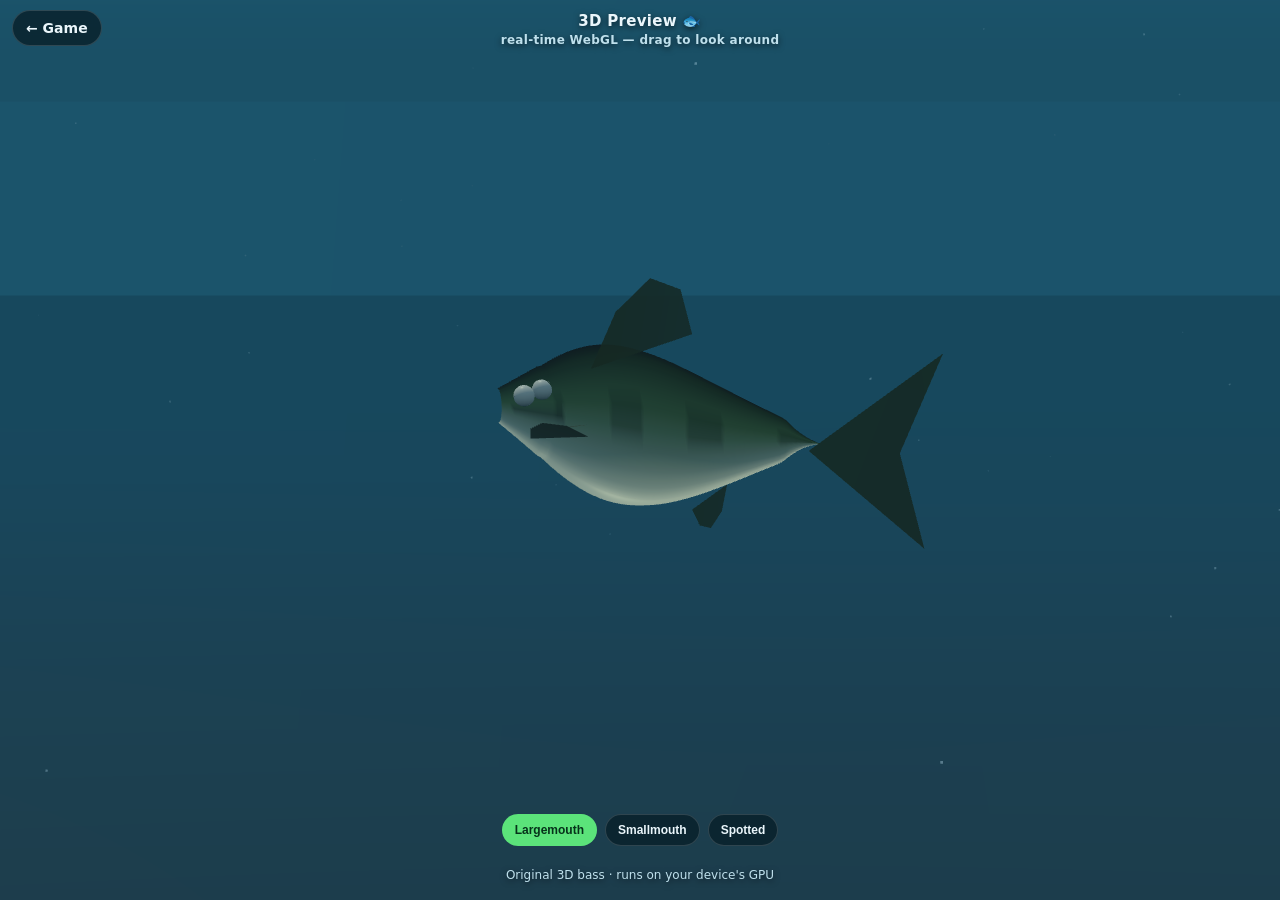
==== 3d.html @ ec484ed6 "Add real-time 3D bass preview (WebGL/Three.js) Original procedural bass model — elongated, laterally" ====
<!DOCTYPE html>
<html lang="en">
<head>
<meta charset="UTF-8" />
<meta name="viewport" content="width=device-width, initial-scale=1.0, maximum-scale=1.0, user-scalable=no, viewport-fit=cover" />
<meta name="theme-color" content="#0a3a4a" />
<title>BassBuddy — 3D Preview</title>
<style>
  html,body{margin:0;height:100%;background:#06222c;overflow:hidden;font-family:-apple-system,system-ui,sans-serif;color:#eaf6fb;}
  #c{position:fixed;inset:0;width:100%;height:100%;display:block;}
  .ui{position:fixed;left:0;right:0;pointer-events:none;text-align:center;text-shadow:0 2px 6px rgba(0,0,0,.6);z-index:5;}
  #top{top:calc(12px + env(safe-area-inset-top,0px));font-weight:800;font-size:15px;letter-spacing:.3px;}
  #top small{display:block;font-weight:600;font-size:12px;color:#bfe0ec;margin-top:3px;}
  #bottom{bottom:calc(18px + env(safe-area-inset-bottom,0px));font-size:12px;color:#bfe0ec;}
  a.back{position:fixed;top:calc(10px + env(safe-area-inset-top,0px));left:12px;z-index:6;
    background:rgba(8,32,42,.8);border:1px solid rgba(255,255,255,.15);color:#eaf6fb;
    text-decoration:none;font-weight:800;font-size:14px;padding:9px 13px;border-radius:999px;backdrop-filter:blur(6px);}
  .species{position:fixed;bottom:calc(54px + env(safe-area-inset-bottom,0px));left:0;right:0;display:flex;gap:8px;justify-content:center;z-index:6;}
  .species button{background:rgba(8,32,42,.8);border:1px solid rgba(255,255,255,.15);color:#eaf6fb;font-weight:800;
    font-size:12px;padding:8px 12px;border-radius:999px;cursor:pointer;}
  .species button.on{background:#5be37a;color:#06321a;border-color:transparent;}
  #err{position:fixed;inset:0;display:none;align-items:center;justify-content:center;padding:30px;text-align:center;font-size:14px;color:#ffd2d2;}
</style>
</head>
<body>
<canvas id="c"></canvas>
<a class="back" href="index.html">← Game</a>
<div id="top" class="ui">3D Preview 🐟<small>real-time WebGL — drag to look around</small></div>
<div class="species">
  <button data-s="largemouth" class="on">Largemouth</button>
  <button data-s="smallmouth">Smallmouth</button>
  <button data-s="spotted">Spotted</button>
</div>
<div id="bottom" class="ui">Original 3D bass · runs on your device's GPU</div>
<div id="err"></div>

<script type="module">
import * as THREE from "./vendor/three.module.min.js";

const SPECIES = {
  largemouth: { back: 0x33401f, mid: 0x6f9e4e, belly: 0xeef1d6, pattern: "blotch", pat: 0x2a3618, eye: 0x16242b, len: 2.4 },
  smallmouth: { back: 0x5e4524, mid: 0xa07b46, belly: 0xefe6cf, pattern: "bars",  pat: 0x6e4f28, eye: 0xc23a2a, len: 2.2 },
  spotted:    { back: 0x2f3d1c, mid: 0x6f8a3e, belly: 0xeef0d2, pattern: "spots", pat: 0x2a3618, eye: 0xc23a2a, len: 2.1 },
};

const canvas = document.getElementById("c");
let renderer, scene, camera, fish, clock, basePos, geomRef, dragX = 0.5, dragY = 0.35, targetX = 0.5, targetY = 0.35;

try {
  renderer = new THREE.WebGLRenderer({ canvas, antialias: true });
  renderer.setPixelRatio(Math.min(devicePixelRatio || 1, 2));
  renderer.setSize(innerWidth, innerHeight);
  renderer.shadowMap.enabled = false;
  scene = new THREE.Scene();
  scene.background = new THREE.Color(0x114b63);
  scene.fog = new THREE.FogExp2(0x0d3f55, 0.085);

  camera = new THREE.PerspectiveCamera(52, innerWidth / innerHeight, 0.1, 100);
  camera.position.set(0, 0.6, 6);

  // lighting — sun from above the surface + soft fill
  const hemi = new THREE.HemisphereLight(0xbfe9ff, 0x0a2a38, 1.1);
  scene.add(hemi);
  const sun = new THREE.DirectionalLight(0xfff2cf, 1.5);
  sun.position.set(2.5, 8, 4);
  scene.add(sun);

  // water surface seen from below
  const surfGeo = new THREE.PlaneGeometry(80, 80, 1, 1);
  const surfMat = new THREE.MeshBasicMaterial({ color: 0x2a93b8, transparent: true, opacity: 0.35, side: THREE.DoubleSide });
  const surf = new THREE.Mesh(surfGeo, surfMat);
  surf.rotation.x = -Math.PI / 2; surf.position.y = 5;
  scene.add(surf);

  // god-ray cones from the surface
  const rayMat = new THREE.MeshBasicMaterial({ color: 0xdff6ff, transparent: true, opacity: 0.05, side: THREE.DoubleSide, depthWrite: false });
  for (let i = 0; i < 5; i++) {
    const cone = new THREE.Mesh(new THREE.ConeGeometry(2.2, 12, 8, 1, true), rayMat);
    cone.position.set((i - 2) * 3 + (Math.random() - 0.5) * 2, 3, -3 - Math.random() * 3);
    cone.rotation.x = Math.PI; cone.rotation.z = (Math.random() - 0.5) * 0.3;
    scene.add(cone);
  }

  // murky bottom
  const bottom = new THREE.Mesh(new THREE.PlaneGeometry(80, 80), new THREE.MeshStandardMaterial({ color: 0x0a3247, roughness: 1 }));
  bottom.rotation.x = -Math.PI / 2; bottom.position.y = -4;
  scene.add(bottom);

  // drifting particulate
  const pc = 240, pg = new THREE.BufferGeometry(), pa = new Float32Array(pc * 3);
  for (let i = 0; i < pc; i++) { pa[i*3] = (Math.random()-0.5)*30; pa[i*3+1] = (Math.random()-0.5)*16; pa[i*3+2] = (Math.random()-0.5)*30; }
  pg.setAttribute("position", new THREE.BufferAttribute(pa, 3));
  const motes = new THREE.Points(pg, new THREE.PointsMaterial({ color: 0xcfeefb, size: 0.045, transparent: true, opacity: 0.5 }));
  scene.add(motes);

  buildFish("largemouth");
  clock = new THREE.Clock();
  addEventListener("resize", onResize);
  // drag to orbit
  let dragging = false, px = 0, py = 0;
  canvas.addEventListener("pointerdown", e => { dragging = true; px = e.clientX; py = e.clientY; });
  addEventListener("pointermove", e => { if (!dragging) return; targetX += (e.clientX - px) / innerWidth * 1.5; targetY = Math.max(0.05, Math.min(0.8, targetY - (e.clientY - py) / innerHeight * 1.2)); px = e.clientX; py = e.clientY; });
  addEventListener("pointerup", () => dragging = false);
  document.querySelectorAll(".species button").forEach(btn => btn.addEventListener("click", () => {
    document.querySelectorAll(".species button").forEach(b => b.classList.remove("on"));
    btn.classList.add("on"); buildFish(btn.dataset.s);
  }));
  animate();
} catch (e) {
  const el = document.getElementById("err");
  el.style.display = "flex";
  el.textContent = "3D needs WebGL, which isn't available here: " + e.message;
}

// ---- build an original procedural bass mesh ----
function buildFish(sp) {
  if (fish) { scene.remove(fish); fish.traverse(o => { if (o.geometry) o.geometry.dispose(); if (o.material) o.material.dispose(); }); }
  const S = SPECIES[sp], LEN = S.len, SEG = 72, RING = 22;
  fish = new THREE.Group();

  // half-body DEPTH profile (t: 0 tail tip .. 1 snout). Bass are deep-bodied
  // mid, with a blunt deep head, tapering to a narrow caudal peduncle.
  const depth = t => {
    const body = Math.sin(Math.pow(Math.min(t, 1), 1.2) * Math.PI); // peak shifted toward head
    let d = 0.05 + body * 0.50;
    if (t > 0.84) d = Math.max(d, 0.34) * (1 - (t - 0.84) / 0.16 * 0.62); // blunt snout
    if (t < 0.10) d *= t / 0.10;                                          // pinch tail base
    return d;
  };
  // lateral WIDTH factor — bass are strongly laterally compressed (thin),
  // fullest through the head/shoulder and pinched at the tail.
  const widthFac = t => 0.34 + Math.sin(Math.min(t, 1) * Math.PI) * 0.12;

  const positions = [], colors = [], indices = [];
  const cBack = new THREE.Color(S.back), cMid = new THREE.Color(S.mid), cBelly = new THREE.Color(S.belly), cPat = new THREE.Color(S.pat);
  const cMouth = new THREE.Color(0x20140e);
  for (let i = 0; i <= SEG; i++) {
    const t = i / SEG, x = (t - 0.5) * LEN, d = depth(t), w = widthFac(t);
    for (let j = 0; j <= RING; j++) {
      const a = j / RING * Math.PI * 2;
      const y = Math.cos(a) * d, z = Math.sin(a) * d * w;
      positions.push(x, y, z);
      const ty = (Math.cos(a) * 0.5 + 0.5); // 0 belly, 1 back
      let col = ty < 0.5 ? cBelly.clone().lerp(cMid, ty * 2) : cMid.clone().lerp(cBack, (ty - 0.5) * 2);
      // dark mouth line across the lower head (the iconic large gape)
      if (t > 0.80 && t < 0.97 && ty > 0.30 && ty < 0.52) col.lerp(cMouth, 0.65);
      // species markings on the flanks
      const flank = Math.abs(z) > d * w * 0.4;
      if (flank && t < 0.82) {
        if (S.pattern === "blotch") { if (Math.abs(Math.cos(a)) < 0.30 && Math.sin(t * 24) > 0.35) col.lerp(cPat, 0.55); } // lateral blotch band
        else if (S.pattern === "bars") { if (ty > 0.42 && Math.sin(t * 34) > 0.55) col.lerp(cPat, 0.5); }                  // vertical bars
        else if (S.pattern === "spots") { if (ty < 0.5 && Math.sin(t * 40) * Math.cos(a * 5) > 0.5) col.lerp(cPat, 0.55); } // rows of spots
      }
      colors.push(col.r, col.g, col.b);
    }
  }
  for (let i = 0; i < SEG; i++) for (let j = 0; j < RING; j++) {
    const a = i * (RING + 1) + j, b = a + RING + 1;
    indices.push(a, b, a + 1, b, b + 1, a + 1);
  }
  const geo = new THREE.BufferGeometry();
  geo.setAttribute("position", new THREE.Float32BufferAttribute(positions, 3));
  geo.setAttribute("color", new THREE.Float32BufferAttribute(colors, 3));
  geo.setIndex(indices);
  geo.computeVertexNormals();
  const body = new THREE.Mesh(geo, new THREE.MeshStandardMaterial({ vertexColors: true, roughness: 0.5, metalness: 0.14 }));
  fish.add(body);
  geomRef = geo; basePos = Float32Array.from(positions);

  const finMat = new THREE.MeshStandardMaterial({ color: S.back, roughness: 0.75, side: THREE.DoubleSide, transparent: true, opacity: 0.9 });
  // tail fin (slightly forked, vertical)
  const tailShape = new THREE.Shape();
  tailShape.moveTo(0, 0); tailShape.lineTo(-0.75, 0.62); tailShape.lineTo(-0.55, 0); tailShape.lineTo(-0.75, -0.62); tailShape.closePath();
  const tail = new THREE.Mesh(new THREE.ShapeGeometry(tailShape), finMat);
  tail.position.x = -LEN / 2 + 0.02; fish.add(tail); fish.tail = tail;
  // spiny + soft dorsal ridge along the back
  const dorsal = new THREE.Shape();
  dorsal.moveTo(-0.7, 0); dorsal.lineTo(-0.5, 0.34); dorsal.lineTo(-0.05, 0.46); dorsal.lineTo(0.4, 0.30); dorsal.lineTo(0.7, 0); dorsal.closePath();
  const df = new THREE.Mesh(new THREE.ShapeGeometry(dorsal), finMat);
  df.rotation.y = Math.PI / 2; df.position.set(-LEN * 0.02, depth(0.5) * 0.98, 0); fish.add(df);
  // anal fin (underside, rear)
  const af = new THREE.Mesh(new THREE.ShapeGeometry(dorsal), finMat);
  af.scale.set(0.4, -0.5, 0.4); af.rotation.y = Math.PI / 2; af.position.set(-LEN * 0.22, -depth(0.34) * 0.95, 0); fish.add(af);
  // pectoral fins
  for (const s of [1, -1]) {
    const pf = new THREE.Mesh(new THREE.ShapeGeometry(dorsal), finMat);
    pf.scale.set(0.42, 0.42, 0.42); pf.rotation.x = s * 0.8; pf.rotation.z = -0.3;
    pf.position.set(LEN * 0.22, -depth(0.7) * 0.2, s * depth(0.7) * widthFac(0.7) * 0.9); fish.add(pf);
  }
  // eyes — high on the deep head
  const eyeW = new THREE.MeshStandardMaterial({ color: 0xf6f3e8, roughness: 0.3 });
  const eyeB = new THREE.MeshStandardMaterial({ color: S.eye, roughness: 0.15 });
  const ex = LEN * 0.36, ed = depth(0.86);
  for (const s of [1, -1]) {
    const ew = new THREE.Mesh(new THREE.SphereGeometry(0.075, 14, 14), eyeW);
    ew.position.set(ex, ed * 0.45, s * ed * widthFac(0.86) * 0.92); fish.add(ew);
    const eb = new THREE.Mesh(new THREE.SphereGeometry(0.04, 12, 12), eyeB);
    eb.position.set(ex + 0.03, ed * 0.45, s * ed * widthFac(0.86) * 1.02); fish.add(eb);
  }
  scene.add(fish);
}

function onResize() { camera.aspect = innerWidth / innerHeight; camera.updateProjectionMatrix(); renderer.setSize(innerWidth, innerHeight); }

function animate() {
  requestAnimationFrame(animate);
  const t = clock.getElapsedTime();
  // swim: undulate the body with a travelling wave (strongest toward the tail)
  if (geomRef && basePos) {
    const p = geomRef.attributes.position.array;
    for (let i = 0; i < p.length; i += 3) {
      const x = basePos[i];
      const tailness = Math.min(1, Math.max(0, (-(x) + 1.0) / 2.0));
      const wave = Math.sin(x * 2.6 - t * 6) * 0.16 * (0.15 + tailness * tailness);
      p[i + 2] = basePos[i + 2] + wave;
    }
    geomRef.attributes.position.needsUpdate = true;
    geomRef.computeVertexNormals();
  }
  if (fish) {
    fish.rotation.y = Math.sin(t * 0.5) * 0.5;       // slow turn
    fish.position.y = Math.sin(t * 0.9) * 0.25;       // gentle rise/fall
    if (fish.tail) fish.tail.rotation.y = Math.sin(t * 6) * 0.4;
  }
  // ease camera toward drag target, orbit around the fish
  dragX += (targetX - dragX) * 0.06; dragY += (targetY - dragY) * 0.06;
  const ang = dragX * Math.PI * 2, rad = 6;
  camera.position.set(Math.sin(ang) * rad, 0.4 + dragY * 4, Math.cos(ang) * rad);
  camera.lookAt(0, 0, 0);
  renderer.render(scene, camera);
}
</script>
</body>
</html>
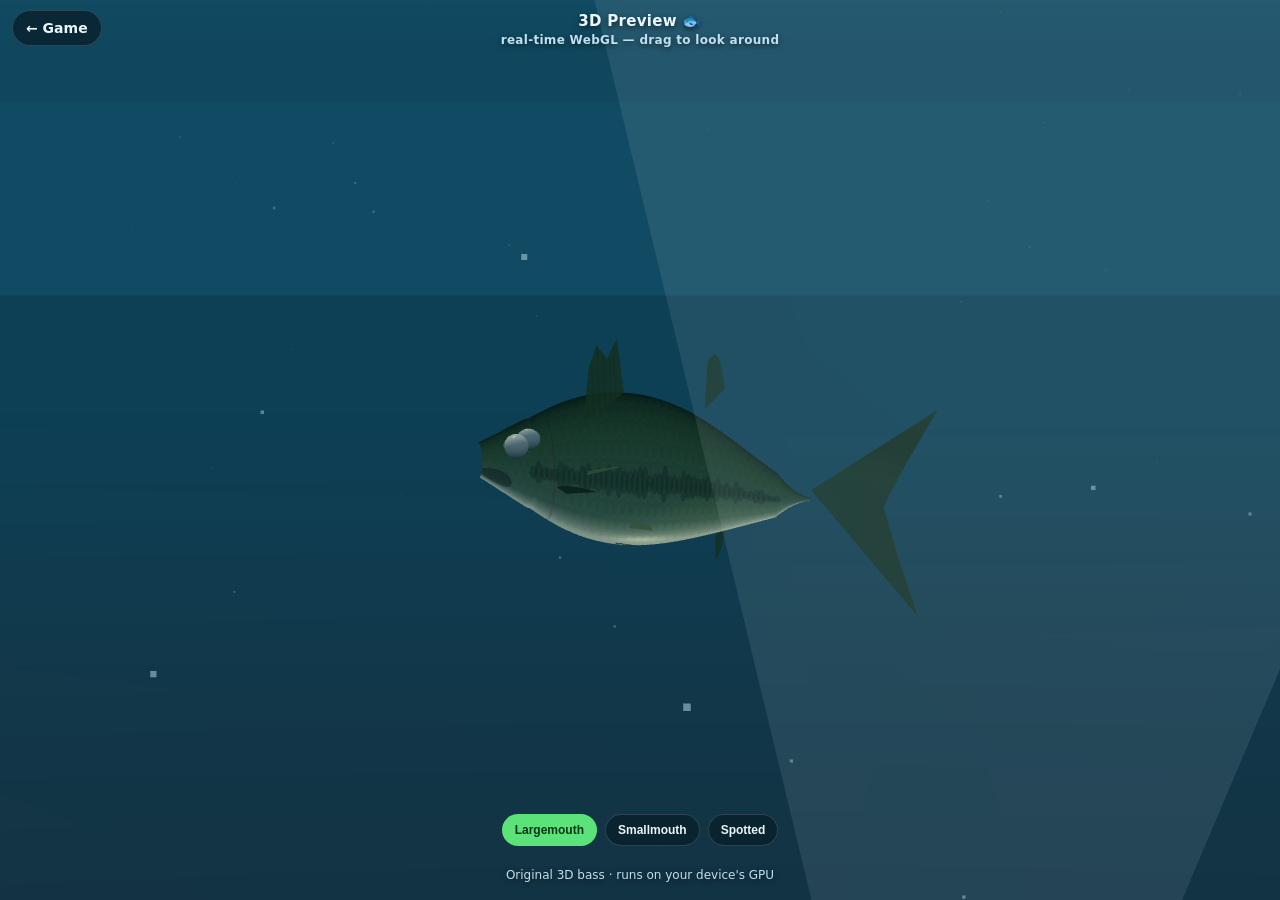
==== commit 74be6ce7: "Detailed, realistic bass: scale skin, bump relief, refined fins Replace the flat vertex-coloured bod" ====
--- a/3d.html
+++ b/3d.html
@@ -36,11 +36,13 @@
 
 <script type="module">
 import * as THREE from "./vendor/three.module.min.js";
+import { makeBass } from "./render3d.js";
 
+// Same skins the game uses for these species.
 const SPECIES = {
-  largemouth: { back: 0x33401f, mid: 0x6f9e4e, belly: 0xeef1d6, pattern: "blotch", pat: 0x2a3618, eye: 0x16242b, len: 2.4 },
-  smallmouth: { back: 0x5e4524, mid: 0xa07b46, belly: 0xefe6cf, pattern: "bars",  pat: 0x6e4f28, eye: 0xc23a2a, len: 2.2 },
-  spotted:    { back: 0x2f3d1c, mid: 0x6f8a3e, belly: 0xeef0d2, pattern: "spots", pat: 0x2a3618, eye: 0xc23a2a, len: 2.1 },
+  largemouth: { body: "#6f9e4e", belly: "#eef1d6", patColor: "#33401f", pat: "lateral", eye: "#caa23a", bigmouth: true },
+  smallmouth: { body: "#a07b46", belly: "#efe6cf", patColor: "#6e4f28", pat: "bars",    eye: "#c23a2a" },
+  spotted:    { body: "#6f8a3e", belly: "#eef0d2", patColor: "#2f3d1c", pat: "spots",   eye: "#c23a2a" },
 };
 
 const canvas = document.getElementById("c");
@@ -112,91 +114,15 @@
   el.textContent = "3D needs WebGL, which isn't available here: " + e.message;
 }
 
-// ---- build an original procedural bass mesh ----
+// ---- build the detailed, textured bass (shared with the game) ----
 function buildFish(sp) {
-  if (fish) { scene.remove(fish); fish.traverse(o => { if (o.geometry) o.geometry.dispose(); if (o.material) o.material.dispose(); }); }
-  const S = SPECIES[sp], LEN = S.len, SEG = 72, RING = 22;
-  fish = new THREE.Group();
-
-  // half-body DEPTH profile (t: 0 tail tip .. 1 snout). Bass are deep-bodied
-  // mid, with a blunt deep head, tapering to a narrow caudal peduncle.
-  const depth = t => {
-    const body = Math.sin(Math.pow(Math.min(t, 1), 1.2) * Math.PI); // peak shifted toward head
-    let d = 0.05 + body * 0.50;
-    if (t > 0.84) d = Math.max(d, 0.34) * (1 - (t - 0.84) / 0.16 * 0.62); // blunt snout
-    if (t < 0.10) d *= t / 0.10;                                          // pinch tail base
-    return d;
-  };
-  // lateral WIDTH factor — bass are strongly laterally compressed (thin),
-  // fullest through the head/shoulder and pinched at the tail.
-  const widthFac = t => 0.34 + Math.sin(Math.min(t, 1) * Math.PI) * 0.12;
-
-  const positions = [], colors = [], indices = [];
-  const cBack = new THREE.Color(S.back), cMid = new THREE.Color(S.mid), cBelly = new THREE.Color(S.belly), cPat = new THREE.Color(S.pat);
-  const cMouth = new THREE.Color(0x20140e);
-  for (let i = 0; i <= SEG; i++) {
-    const t = i / SEG, x = (t - 0.5) * LEN, d = depth(t), w = widthFac(t);
-    for (let j = 0; j <= RING; j++) {
-      const a = j / RING * Math.PI * 2;
-      const y = Math.cos(a) * d, z = Math.sin(a) * d * w;
-      positions.push(x, y, z);
-      const ty = (Math.cos(a) * 0.5 + 0.5); // 0 belly, 1 back
-      let col = ty < 0.5 ? cBelly.clone().lerp(cMid, ty * 2) : cMid.clone().lerp(cBack, (ty - 0.5) * 2);
-      // dark mouth line across the lower head (the iconic large gape)
-      if (t > 0.80 && t < 0.97 && ty > 0.30 && ty < 0.52) col.lerp(cMouth, 0.65);
-      // species markings on the flanks
-      const flank = Math.abs(z) > d * w * 0.4;
-      if (flank && t < 0.82) {
-        if (S.pattern === "blotch") { if (Math.abs(Math.cos(a)) < 0.30 && Math.sin(t * 24) > 0.35) col.lerp(cPat, 0.55); } // lateral blotch band
-        else if (S.pattern === "bars") { if (ty > 0.42 && Math.sin(t * 34) > 0.55) col.lerp(cPat, 0.5); }                  // vertical bars
-        else if (S.pattern === "spots") { if (ty < 0.5 && Math.sin(t * 40) * Math.cos(a * 5) > 0.5) col.lerp(cPat, 0.55); } // rows of spots
-      }
-      colors.push(col.r, col.g, col.b);
-    }
+  if (fish) {
+    scene.remove(fish);
+    if (fish.disposables) fish.disposables.forEach(d => d.dispose && d.dispose());
+    fish.traverse(o => { if (o.geometry) o.geometry.dispose(); });
   }
-  for (let i = 0; i < SEG; i++) for (let j = 0; j < RING; j++) {
-    const a = i * (RING + 1) + j, b = a + RING + 1;
-    indices.push(a, b, a + 1, b, b + 1, a + 1);
-  }
-  const geo = new THREE.BufferGeometry();
-  geo.setAttribute("position", new THREE.Float32BufferAttribute(positions, 3));
-  geo.setAttribute("color", new THREE.Float32BufferAttribute(colors, 3));
-  geo.setIndex(indices);
-  geo.computeVertexNormals();
-  const body = new THREE.Mesh(geo, new THREE.MeshStandardMaterial({ vertexColors: true, roughness: 0.5, metalness: 0.14 }));
-  fish.add(body);
-  geomRef = geo; basePos = Float32Array.from(positions);
-
-  const finMat = new THREE.MeshStandardMaterial({ color: S.back, roughness: 0.75, side: THREE.DoubleSide, transparent: true, opacity: 0.9 });
-  // tail fin (slightly forked, vertical)
-  const tailShape = new THREE.Shape();
-  tailShape.moveTo(0, 0); tailShape.lineTo(-0.75, 0.62); tailShape.lineTo(-0.55, 0); tailShape.lineTo(-0.75, -0.62); tailShape.closePath();
-  const tail = new THREE.Mesh(new THREE.ShapeGeometry(tailShape), finMat);
-  tail.position.x = -LEN / 2 + 0.02; fish.add(tail); fish.tail = tail;
-  // spiny + soft dorsal ridge along the back
-  const dorsal = new THREE.Shape();
-  dorsal.moveTo(-0.7, 0); dorsal.lineTo(-0.5, 0.34); dorsal.lineTo(-0.05, 0.46); dorsal.lineTo(0.4, 0.30); dorsal.lineTo(0.7, 0); dorsal.closePath();
-  const df = new THREE.Mesh(new THREE.ShapeGeometry(dorsal), finMat);
-  df.rotation.y = Math.PI / 2; df.position.set(-LEN * 0.02, depth(0.5) * 0.98, 0); fish.add(df);
-  // anal fin (underside, rear)
-  const af = new THREE.Mesh(new THREE.ShapeGeometry(dorsal), finMat);
-  af.scale.set(0.4, -0.5, 0.4); af.rotation.y = Math.PI / 2; af.position.set(-LEN * 0.22, -depth(0.34) * 0.95, 0); fish.add(af);
-  // pectoral fins
-  for (const s of [1, -1]) {
-    const pf = new THREE.Mesh(new THREE.ShapeGeometry(dorsal), finMat);
-    pf.scale.set(0.42, 0.42, 0.42); pf.rotation.x = s * 0.8; pf.rotation.z = -0.3;
-    pf.position.set(LEN * 0.22, -depth(0.7) * 0.2, s * depth(0.7) * widthFac(0.7) * 0.9); fish.add(pf);
-  }
-  // eyes — high on the deep head
-  const eyeW = new THREE.MeshStandardMaterial({ color: 0xf6f3e8, roughness: 0.3 });
-  const eyeB = new THREE.MeshStandardMaterial({ color: S.eye, roughness: 0.15 });
-  const ex = LEN * 0.36, ed = depth(0.86);
-  for (const s of [1, -1]) {
-    const ew = new THREE.Mesh(new THREE.SphereGeometry(0.075, 14, 14), eyeW);
-    ew.position.set(ex, ed * 0.45, s * ed * widthFac(0.86) * 0.92); fish.add(ew);
-    const eb = new THREE.Mesh(new THREE.SphereGeometry(0.04, 12, 12), eyeB);
-    eb.position.set(ex + 0.03, ed * 0.45, s * ed * widthFac(0.86) * 1.02); fish.add(eb);
-  }
+  fish = makeBass(SPECIES[sp]);
+  geomRef = fish.geo; basePos = fish.basePos;
   scene.add(fish);
 }
 
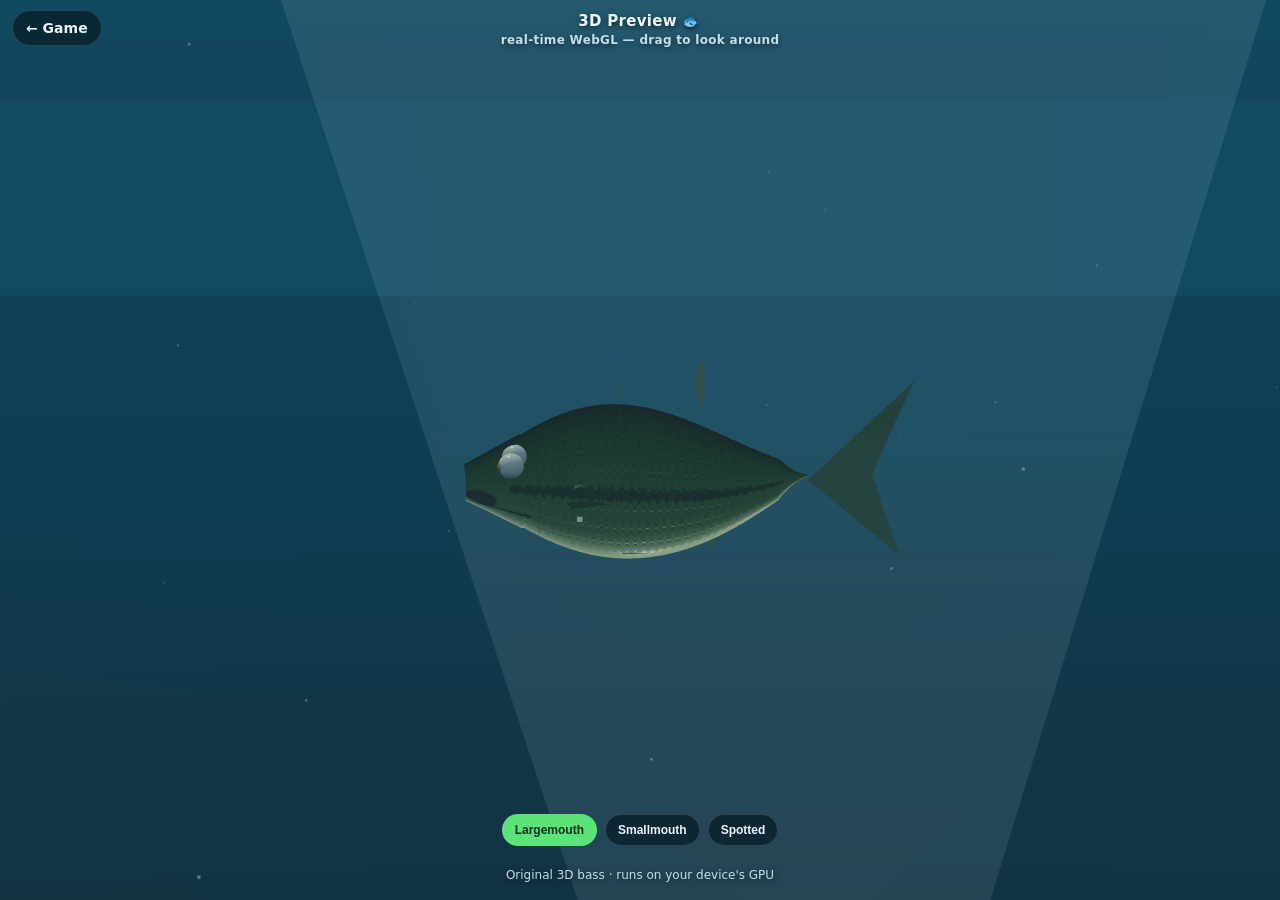
==== commit 7b4ceb98: "Drop-in real-model pipeline + reference-accurate largemouth mouth - Vendored GLTFLoader (+ BufferGeo" ====
--- a/3d.html
+++ b/3d.html
@@ -34,6 +34,7 @@
 <div id="bottom" class="ui">Original 3D bass · runs on your device's GPU</div>
 <div id="err"></div>
 
+<script type="importmap">{ "imports": { "three": "./vendor/three.module.min.js" } }</script>
 <script type="module">
 import * as THREE from "./vendor/three.module.min.js";
 import { makeBass } from "./render3d.js";
